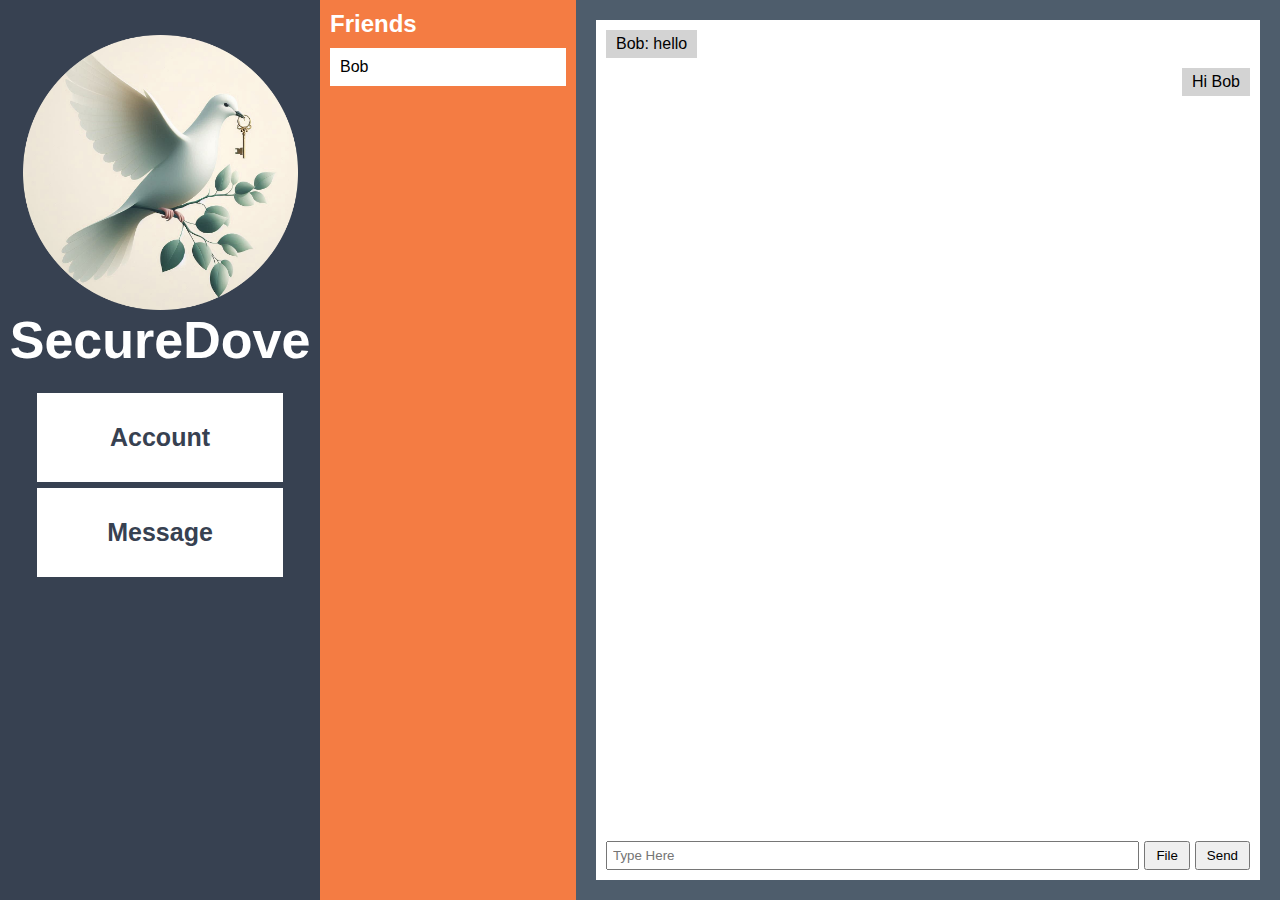
==== templates/messageFriends.html @ d64a30a4 "created html and css for friends/message page and added to routing. modified app.py to route to home" ====
<!DOCTYPE html>
<html lang="en">
<head>
    <meta charset="UTF-8">
    <meta name="viewport" content="width=device-width, initial-scale=1.0">
    <title>SecureDove Messaging</title>
    <link rel="stylesheet" href="/static/messageFriends.css"/>
</head>
<body>
    <!-- Sidebar -->
    <div class="sidebar">
        <img src="/static/images/logo.png" alt="SecureDove Logo" class="logo">
        <h1 class="title">SecureDove</h1>
        <div class="buttons">
            <button onclick="window.location.href='/account'">Account</button>
            <button onclick="window.location.href='/message'">Message</button>
        </div>
    </div>
    <div class="friends-sidebar">
        <h2>Friends</h2>
        <div class="friend">Bob</div>
    </div>
    <div class="chat-container">
        <div class="chat-box">
            <div class="recieved-message">Bob: hello</div>
            <div class="user-message">Hi Bob</div>
        </div>
        <div class="input-container">
            <input type="text" placeholder="Type Here">
            <button>File</button>
            <button>Send</button>
        </div>
    </div>
</body>
</html>
---- static/messageFriends.css ----
* {
    margin: 0;
    padding: 0;
    box-sizing: border-box;
}   
body {
    display: flex;
    height: 100vh;
    background-color: #87c6b5;
    font-family: Arial, sans-serif;
}
.sidebar {
    width: 25%;
    background-color: #374151;
    color: white;
    display: flex;
    flex-direction: column;
    align-items: center;
    padding: 20px;
}
.logo {
    width: 275px;
    height: 275px;
    margin-top: 15px;
}
.title {
    font-size: 52px; 
    font-weight: bold;
}
.buttons {
    margin-top: 20px;
    width: 90%;
}
.buttons button {
    width: 100%;
    padding: 30px;
    background-color: white;
    color: #374151;
    font-weight: bold;
    border: solid 3px;
    cursor: pointer;
    font-size: 25px;
}
.friends-sidebar {
    width: 20%;
    background-color: #f47c43;
    padding: 10px;
}
.friends-sidebar h2 {
    color: white;
    margin-bottom: 10px;
}
.friend {
    background-color: white;
    padding: 10px;
    margin-bottom: 5px;
    cursor: pointer;
}
.chat-container {
    flex-grow: 1;
    background-color: #4e5d6c;
    padding: 20px;
    display: flex;
    flex-direction: column;
}
.chat-box {
    flex-grow: 1;
    background-color: white;
    padding: 10px;
    display: flex;
    flex-direction: column;
    gap: 10px;
}
.recieved-message {
    background-color: lightgray;
    padding: 5px 10px;
    width: fit-content;
}
.user-message {
    align-self: flex-end;
    padding: 5px 10px;
    width: fit-content;
    background-color: lightgray;
}
.input-container {
    display: flex;
    padding: 10px;
    background-color: white;
}
.input-container input {
    flex-grow: 1;
    padding: 5px;
}
.input-container button {
    margin-left: 5px;
    padding: 5px 10px;
}
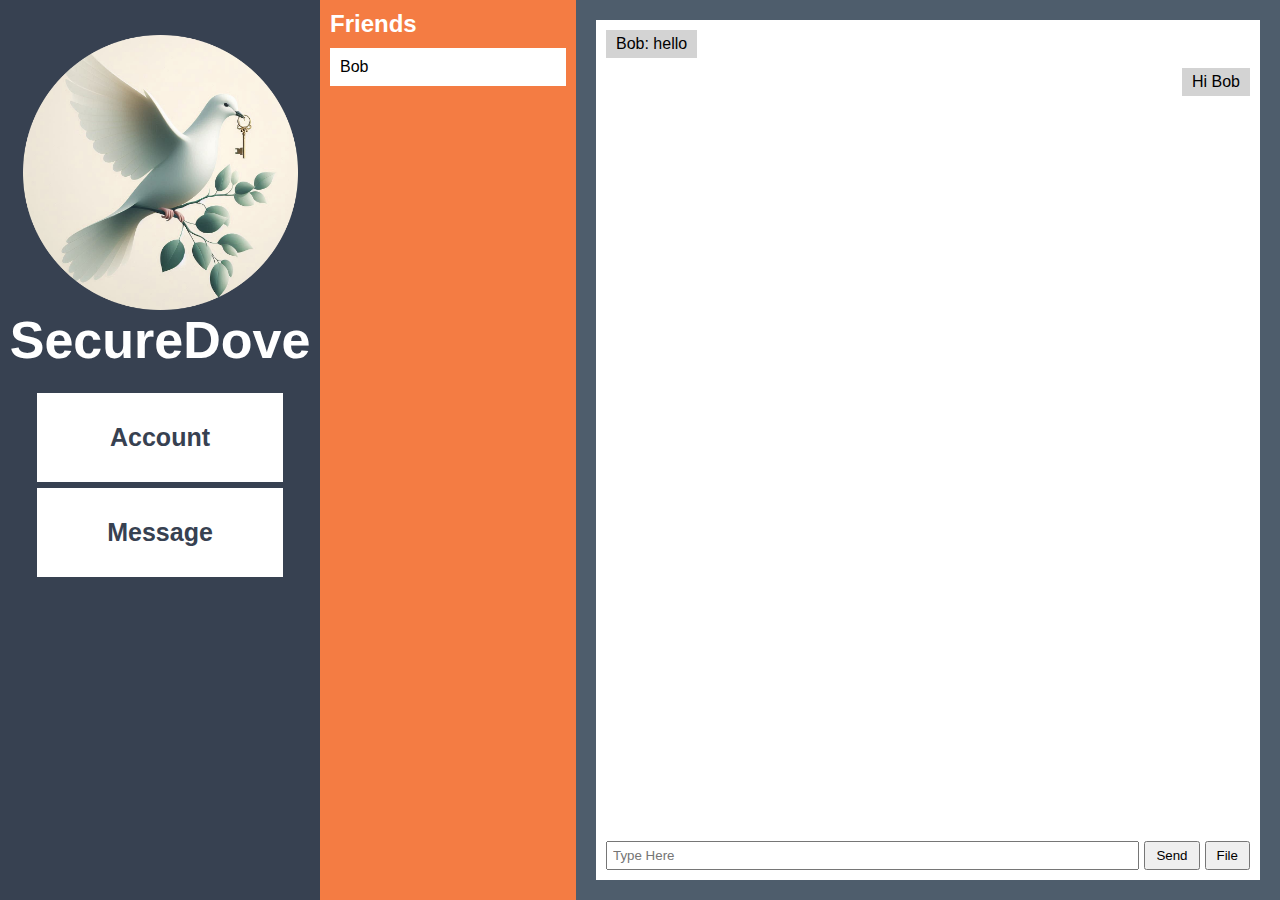
==== commit 20df7500: "Added basic messaging functionality to non-real user, with database getting updated. As of yet does " ====
--- a/templates/messageFriends.html
+++ b/templates/messageFriends.html
@@ -26,10 +26,13 @@
             <div class="user-message">Hi Bob</div>
         </div>
         <div class="input-container">
-            <input type="text" placeholder="Type Here">
+            <input type="text" id="messageInput" placeholder="Type Here">
+            <button onclick="sendMessage()">Send</button>
+
             <button>File</button>
-            <button>Send</button>
         </div>
     </div>
+
+    <script src="/static/functions.js"></script>
 </body>
 </html>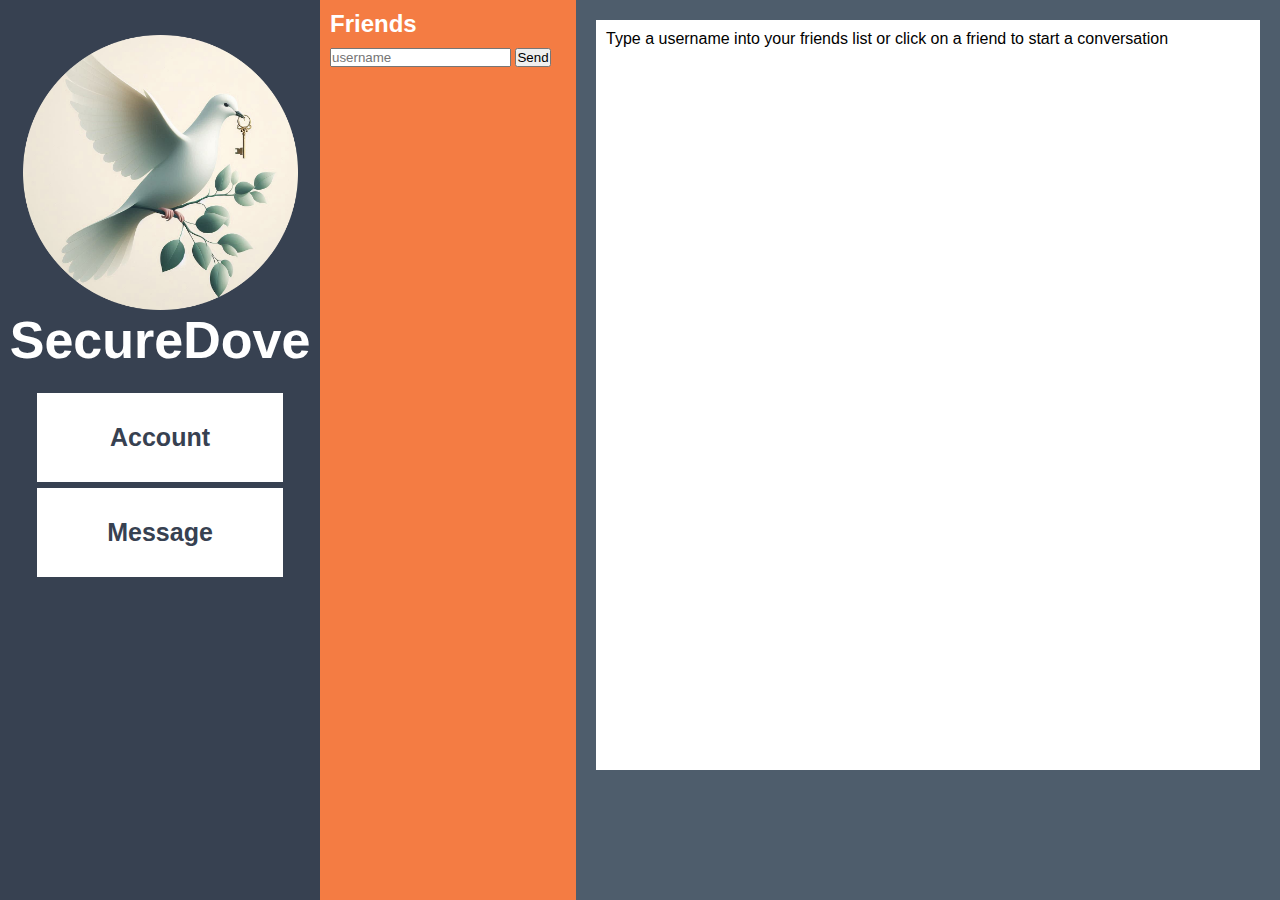
==== commit 4e985be3: "Merge pull request #2 from Kpasato/ajaxPolling" ====
--- a/templates/messageFriends.html
+++ b/templates/messageFriends.html
@@ -18,21 +18,27 @@
     </div>
     <div class="friends-sidebar">
         <h2>Friends</h2>
-        <div class="friend">Bob</div>
+        <div>
+            <input type="text" id="newFriendUsername" placeholder="username">
+            <button onclick="startConversation()">Send</button>
+            <div id="newFriendError" style="color: red;"></div>
+        </div>
+        <div id="friends-list"></div>
     </div>
     <div class="chat-container">
-        <div class="chat-box">
-            <div class="recieved-message">Bob: hello</div>
-            <div class="user-message">Hi Bob</div>
+        <div class="chat-box" id="chat-box">
+            <div class="initial-message">Type a username into your friends list or click on a friend to start a conversation</div>
         </div>
-        <div class="input-container">
+        <div class="input-container" id="input-container" style="display: none;">
             <input type="text" id="messageInput" placeholder="Type Here">
             <button onclick="sendMessage()">Send</button>
-
             <button>File</button>
         </div>
     </div>
 
     <script src="/static/functions.js"></script>
+    <script>
+        document.addEventListener('DOMContentLoaded', initializeMessaging);
+    </script>
 </body>
 </html>--- a/static/messageFriends.css
+++ b/static/messageFriends.css
@@ -45,6 +45,8 @@
     width: 20%;
     background-color: #f47c43;
     padding: 10px;
+    overflow-y: auto; /* Make friends list scrollable */
+    max-height: 100vh; /* Ensure it doesn't exceed viewport height */
 }
 .friends-sidebar h2 {
     color: white;
@@ -70,17 +72,23 @@
     display: flex;
     flex-direction: column;
     gap: 10px;
+    overflow-y: auto; 
+    max-height: calc(100vh - 150px); 
 }
 .recieved-message {
     background-color: lightgray;
     padding: 5px 10px;
     width: fit-content;
+    max-width: 40%; 
+    word-wrap: break-word;
 }
 .user-message {
     align-self: flex-end;
     padding: 5px 10px;
     width: fit-content;
-    background-color: lightgray;
+    max-width: 40%; 
+    word-wrap: break-word; 
+    background-color: lightblue; 
 }
 .input-container {
     display: flex;
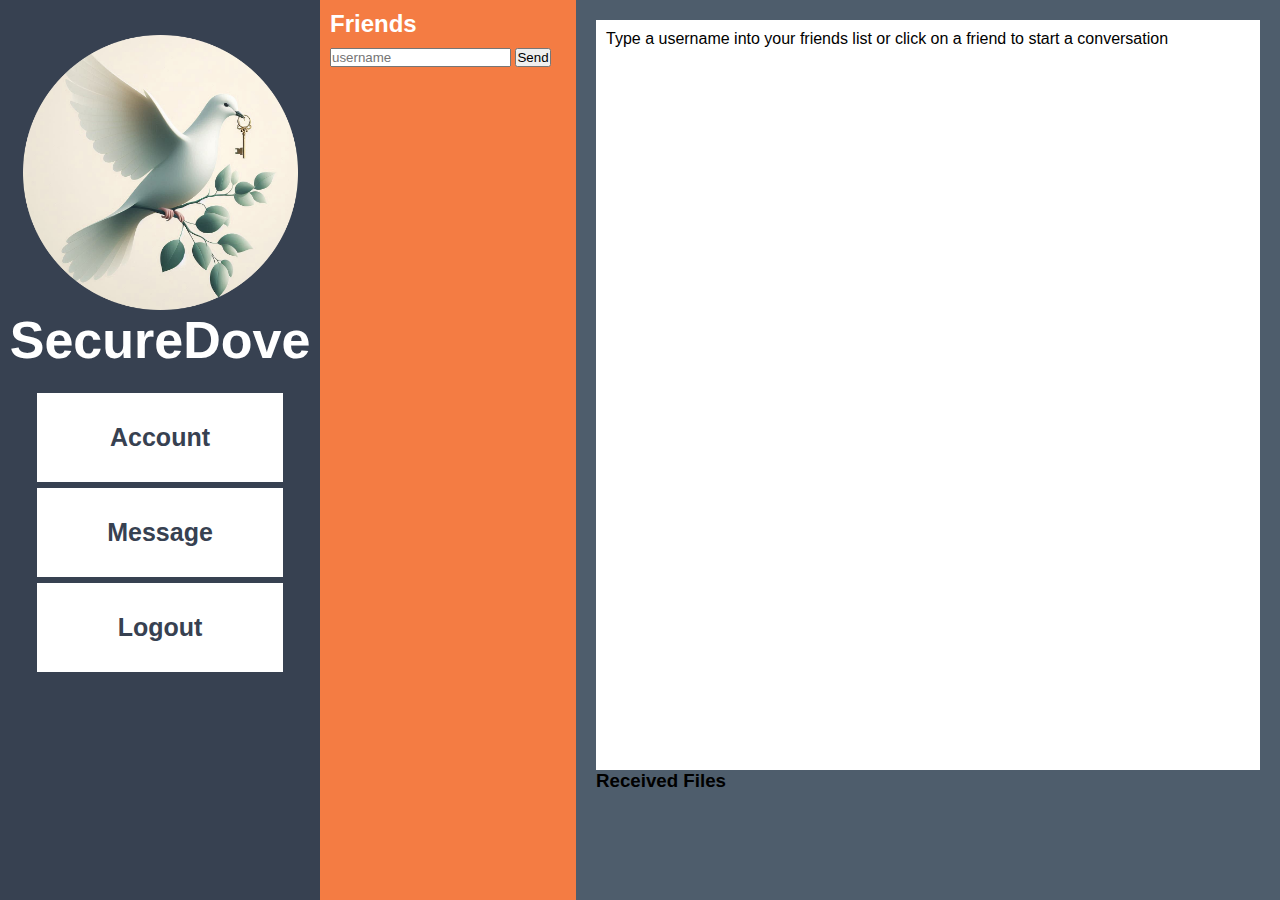
==== commit 6ea32fd0: "resolving merge conflicts after editing files" ====
--- a/templates/messageFriends.html
+++ b/templates/messageFriends.html
@@ -14,8 +14,10 @@
         <div class="buttons">
             <button onclick="window.location.href='/account'">Account</button>
             <button onclick="window.location.href='/message'">Message</button>
+            <button onclick="window.location.href='/logout'">Logout</button>
         </div>
     </div>
+
     <div class="friends-sidebar">
         <h2>Friends</h2>
         <div>
@@ -25,6 +27,7 @@
         </div>
         <div id="friends-list"></div>
     </div>
+
     <div class="chat-container">
         <div class="chat-box" id="chat-box">
             <div class="initial-message">Type a username into your friends list or click on a friend to start a conversation</div>
@@ -32,13 +35,21 @@
         <div class="input-container" id="input-container" style="display: none;">
             <input type="text" id="messageInput" placeholder="Type Here">
             <button onclick="sendMessage()">Send</button>
-            <button>File</button>
+            <input type="file" id="fileInput">
+            <button onclick="uploadFile()">Upload File</button>
+        </div>
+        <div class="files-container">
+            <h3>Received Files</h3>
+            <ul id="file-list"></ul>
         </div>
     </div>
 
     <script src="/static/functions.js"></script>
     <script>
-        document.addEventListener('DOMContentLoaded', initializeMessaging);
+        document.addEventListener('DOMContentLoaded', function() {
+            initializeMessaging();
+            loadReceivedFiles();
+        });
     </script>
 </body>
-</html>+</html>
